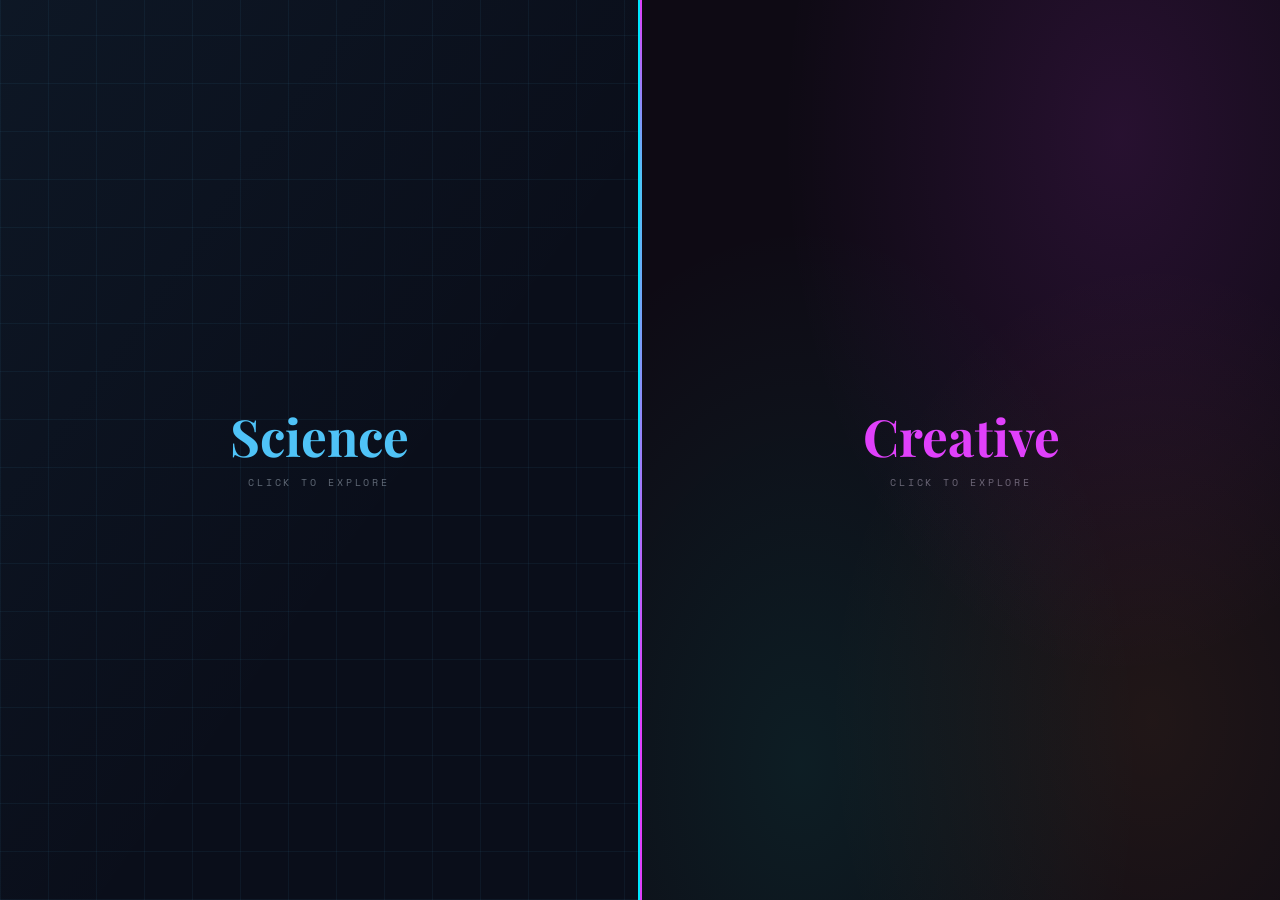
==== index.html @ 24649cb9 "Renamed brandon_imstepf.html to index.html so github can properly display it." ====
<!DOCTYPE html>
<html lang="en">
<head>
<meta charset="UTF-8">
<meta name="viewport" content="width=device-width, initial-scale=1.0">
<title>Brandon Imstepf</title>
<link rel="preconnect" href="https://fonts.googleapis.com">
<link href="https://fonts.googleapis.com/css2?family=Space+Mono:wght@400;700&family=Playfair+Display:wght@700&family=DM+Sans:wght@300;400;500&display=swap" rel="stylesheet">
<style>
*, *::before, *::after { box-sizing: border-box; margin: 0; padding: 0; }

/* ── WIP ENTRIES ── */
.link-entry.wip .link-item {
  cursor: not-allowed;
  opacity: .5;
  background-image: repeating-linear-gradient(
    45deg,
    rgba(255,255,255,.03) 0px,
    rgba(255,255,255,.03) 6px,
    transparent 6px,
    transparent 12px
  );
}
.link-entry.wip .link-item::before { display: none; }
.wip-badge {
  font-family: 'Space Mono', monospace; font-size: .55rem;
  letter-spacing: .2em; padding: .2rem .5rem;
  border: 1px solid rgba(255,255,255,.2); border-radius: 3px;
  color: rgba(255,255,255,.35);
}

:root {
  --sci-bg: #0a0e1a;
  --sci-accent: #4fc3f7;
  --sci-highlight: #00e5ff;
  --sci-grid: rgba(79,195,247,0.06);
  --sci-text: #e0f0ff;
  --cre-bg: #0e0a14;
  --cre-magenta: #e040fb;
  --cre-amber: #ffab40;
  --cre-cyan: #00e5c8;
  --cre-text: #f0e6ff;
  --ease: 0.72s cubic-bezier(0.77,0,0.175,1);
}

html, body { height: 100%; overflow: hidden; font-family: 'DM Sans', sans-serif; }
.stage { display: flex; width: 100vw; height: 100vh; position: relative; }

/* ── PANELS ── */
.panel {
  position: relative; height: 100%; overflow: hidden;
  cursor: pointer; flex: 1;
  transition: flex var(--ease);
}
.panel.expanded  { flex: 3; cursor: default; }
.panel.collapsed { flex: 0.18; }
.panel.collapsed:hover { flex: 0.22; }

.panel--sci { background: var(--sci-bg); border-right: 2px solid var(--sci-highlight); }
.panel--sci::before {
  content: ''; position: absolute; inset: 0; pointer-events: none; z-index: 0;
  background:
    linear-gradient(to bottom right, rgba(79,195,247,0.05) 0%, transparent 60%),
    repeating-linear-gradient(0deg, var(--sci-grid) 0, var(--sci-grid) 1px, transparent 1px, transparent 48px),
    repeating-linear-gradient(90deg, var(--sci-grid) 0, var(--sci-grid) 1px, transparent 1px, transparent 48px);
}
.panel--cre { background: var(--cre-bg); border-left: 2px solid var(--cre-magenta); }
.panel--cre::before {
  content: ''; position: absolute; inset: 0; pointer-events: none; z-index: 0;
  background:
    radial-gradient(ellipse at 75% 15%, rgba(224,64,251,0.12) 0%, transparent 50%),
    radial-gradient(ellipse at 25% 85%, rgba(0,229,200,0.09) 0%, transparent 50%),
    radial-gradient(ellipse at 80% 80%, rgba(255,171,64,0.08) 0%, transparent 45%);
}

/* ── HERO ── */
.panel__hero {
  position: absolute; inset: 0; z-index: 1;
  display: flex; flex-direction: column; align-items: center; justify-content: center; gap: .8rem;
  pointer-events: none; transition: opacity .35s;
}
.stage.fresh .panel__hero { opacity: 1; }
.panel.expanded .panel__hero, .panel.collapsed .panel__hero { opacity: 0; }
.hero-title { font-family: 'Playfair Display', serif; font-size: clamp(2rem,4vw,4.5rem); font-weight: 700; line-height: 1; }
.panel--sci .hero-title { color: var(--sci-accent); }
.panel--cre .hero-title { color: var(--cre-magenta); }
.hero-hint { font-family: 'Space Mono', monospace; font-size: .6rem; letter-spacing: .3em; text-transform: uppercase; opacity: .4; }
.panel--sci .hero-hint { color: var(--sci-text); }
.panel--cre .hero-hint { color: var(--cre-text); }

/* ── COLLAPSED TAB ── */
.panel__tab {
  position: absolute; inset: 0; z-index: 1;
  display: flex; flex-direction: column; align-items: center; justify-content: center; gap: 1.2rem;
  pointer-events: none; transition: opacity .3s; opacity: 0;
}
.panel.collapsed .panel__tab { opacity: 1; }
.tab-line { width: 1px; height: 60px; }
.panel--sci .tab-line { background: linear-gradient(to bottom, transparent, var(--sci-accent)); }
.panel--cre .tab-line { background: linear-gradient(to bottom, transparent, var(--cre-magenta)); }
.tab-label { writing-mode: vertical-rl; font-family: 'Space Mono', monospace; font-size: .7rem; letter-spacing: .35em; text-transform: uppercase; }
.panel--sci .tab-label { color: var(--sci-accent); }
.panel--cre .tab-label { color: var(--cre-magenta); transform: rotate(180deg); }

/* ── PANEL CONTENT ── */
.panel__content {
  position: absolute; inset: 0; z-index: 2;
  display: flex; flex-direction: column;
  padding: 2.5rem 3.5rem; overflow-y: auto;
  opacity: 0; transform: translateY(20px); pointer-events: none;
  transition: opacity .4s .3s, transform .4s .3s;
  justify-content: flex-start;
  padding-top: 3rem;
}
.panel.expanded .panel__content { opacity: 1; transform: translateY(0); pointer-events: all; }
.panel--sci .panel__content { color: var(--sci-text); }
.panel--cre .panel__content { color: var(--cre-text); }
.panel__content::-webkit-scrollbar { width: 4px; }
.panel--sci .panel__content::-webkit-scrollbar-thumb { background: rgba(79,195,247,.3); border-radius: 2px; }
.panel--cre .panel__content::-webkit-scrollbar-thumb { background: rgba(224,64,251,.3); border-radius: 2px; }

/* header area */
.content__header { margin-bottom: 2rem; }
.content__eyebrow { font-family: 'Space Mono', monospace; font-size: .65rem; letter-spacing: .4em; text-transform: uppercase; margin-bottom: .5rem; }
.panel--sci .content__eyebrow { color: var(--sci-accent); }
.panel--cre .content__eyebrow { color: var(--cre-cyan); }
.content__name { font-family: 'Playfair Display', serif; font-size: clamp(1.8rem,2.8vw,3rem); font-weight: 700; line-height: 1.05; margin-bottom: .3rem; }
.panel--sci .content__name { color: #fff; }
.panel--cre .content__name { color: #fff8f0; }
.content__sub { font-size: .85rem; opacity: .5; font-family: 'Space Mono', monospace; letter-spacing: .05em; }

/* ── LINK LIST ── */
.links { display: flex; flex-direction: column; gap: 0; }

.link-entry { display: flex; flex-direction: column; border-radius: 6px; overflow: hidden; margin-bottom: .5rem; }

.link-item {
  display: flex; align-items: center; gap: 1rem;
  text-decoration: none; padding: .85rem 1.2rem; border-radius: 6px;
  position: relative; overflow: hidden;
  transition: background .2s, transform .15s, border-radius .2s;
  cursor: pointer; user-select: none;
}
.link-entry.open .link-item { border-radius: 6px 6px 0 0; }
.link-item::before {
  content: ''; position: absolute; left: 0; top: 0; bottom: 0; width: 3px;
  transform: scaleY(0); transition: transform .2s; border-radius: 0 2px 2px 0;
}
.link-item:hover::before, .link-entry.open .link-item::before { transform: scaleY(1); }

.panel--sci .link-item { background: rgba(79,195,247,.05); }
.panel--sci .link-item:hover, .panel--sci .link-entry.open .link-item { background: rgba(79,195,247,.10); }
.panel--sci .link-item::before { background: var(--sci-accent); }
.panel--sci .link-icon { background: rgba(79,195,247,.12); }

.panel--cre .link-item { background: rgba(224,64,251,.05); }
.panel--cre .link-item:hover, .panel--cre .link-entry.open .link-item { background: rgba(224,64,251,.09); }
.panel--cre .link-entry:nth-child(1) .link-item::before { background: var(--cre-magenta); }
.panel--cre .link-entry:nth-child(2) .link-item::before { background: var(--cre-amber); }
.panel--cre .link-entry:nth-child(3) .link-item::before { background: var(--cre-cyan); }
.panel--cre .link-entry:nth-child(4) .link-item::before { background: var(--cre-magenta); }
.panel--cre .link-entry:nth-child(1) .link-icon { background: rgba(224,64,251,.15); }
.panel--cre .link-entry:nth-child(2) .link-icon { background: rgba(255,171,64,.15); }
.panel--cre .link-entry:nth-child(3) .link-icon { background: rgba(0,229,200,.15); }
.panel--cre .link-entry:nth-child(4) .link-icon { background: rgba(224,64,251,.15); }

.link-icon { width: 36px; height: 36px; border-radius: 50%; flex-shrink: 0; display: flex; align-items: center; justify-content: center; font-size: 1rem; }
.link-text { flex: 1; }
.link-text strong { display: block; font-size: .92rem; font-weight: 500; }
.link-text span { font-size: .72rem; opacity: .45; font-family: 'Space Mono', monospace; }
.link-chevron { font-size: .7rem; opacity: .35; transition: transform .3s, opacity .2s; line-height: 1; }
.link-item:hover .link-chevron { opacity: .7; }
.link-entry.open .link-chevron { transform: rotate(180deg); opacity: .9; }

/* ── DROPDOWN PANEL ── */
.link-dropdown {
  max-height: 0;
  overflow: hidden;
  transition: max-height .45s cubic-bezier(0.4,0,0.2,1);
}
.link-entry.open .link-dropdown { max-height: 600px; }

.dropdown-inner {
  padding: 1.2rem 1.4rem 1.4rem;
  border-radius: 0 0 6px 6px;
}
.panel--sci .dropdown-inner { background: rgba(79,195,247,.04); border-top: 1px solid rgba(79,195,247,.1); }
.panel--cre .dropdown-inner { background: rgba(255,255,255,.03); border-top: 1px solid rgba(255,255,255,.06); }

/* ── DROPDOWN: ARTWORK SLIDESHOW ── */
.slideshow-wrap { display: flex; gap: .75rem; margin-bottom: 1rem; }
.slide-box {
  flex: 1; aspect-ratio: 4/3; border-radius: 6px; overflow: hidden;
  position: relative; background: rgba(0,0,0,.5);
  border: 1px solid rgba(255,255,255,.08);
}
.slide-box img {
  position: absolute; inset: 0; width: 100%; height: 100%; object-fit: contain;
  opacity: 0; transition: opacity 1s ease-in-out;
}
.slide-box img.active { opacity: 1; }
.slide-placeholder {
  position: absolute; inset: 0; display: flex; flex-direction: column;
  align-items: center; justify-content: center; gap: .4rem;
  font-family: 'Space Mono', monospace; font-size: .55rem;
  letter-spacing: .15em; text-transform: uppercase;
  color: rgba(255,255,255,.2);
}
.slide-placeholder-icon { font-size: 1.6rem; opacity: .3; }

/* ── DROPDOWN: 3D ANIMATIONS VIDEO SLIDESHOW ── */
.video-wrap {
  position: relative; width: 100%; aspect-ratio: 16/9;
  border-radius: 6px; overflow: hidden;
  background: #000; margin-bottom: 1rem;
  border: 1px solid rgba(255,255,255,.08);
}
.vid-slide {
  position: absolute; inset: 0; width: 100%; height: 100%;
  object-fit: contain; opacity: 0;
  transition: opacity .8s ease-in-out;
}
.vid-slide.active { opacity: .85; }
.video-placeholder {
  position: absolute; inset: 0; display: flex; flex-direction: column;
  align-items: center; justify-content: center; gap: .6rem;
  font-family: 'Space Mono', monospace; font-size: .6rem;
  letter-spacing: .15em; text-transform: uppercase; color: rgba(255,255,255,.25);
}
.video-placeholder-icon { font-size: 2.2rem; opacity: .3; }
.video-overlay {
  position: absolute; inset: 0; display: flex; flex-direction: column;
  align-items: flex-start; justify-content: flex-end;
  padding: 1rem 1.2rem;
  background: linear-gradient(to top, rgba(0,0,0,.7) 0%, transparent 60%);
}
.video-title { font-family: 'Playfair Display', serif; font-size: 1rem; color: #fff; opacity: .9; }
.video-sub { font-family: 'Space Mono', monospace; font-size: .55rem; letter-spacing: .15em; text-transform: uppercase; color: rgba(255,255,255,.45); margin-top: .2rem; }

/* ── DROPDOWN: GAME PROJECTS ── */
.game-grid { display: grid; grid-template-columns: 1fr 1fr; gap: .6rem; margin-bottom: 1rem; }
.game-card {
  border-radius: 6px; overflow: hidden; text-decoration: none;
  background: rgba(255,255,255,.04); border: 1px solid rgba(255,255,255,.07);
  transition: border-color .2s, background .2s;
  display: flex; flex-direction: column;
}
.game-card:hover { background: rgba(255,255,255,.07); border-color: rgba(255,255,255,.15); }
.game-thumb {
  width: 100%; aspect-ratio: 16/9; background: rgba(255,255,255,.05);
  display: flex; align-items: center; justify-content: center;
  font-size: 1.5rem; opacity: .4; border-bottom: 1px solid rgba(255,255,255,.06);
}
.game-info { padding: .5rem .7rem; }
.game-title { font-size: .8rem; font-weight: 500; color: rgba(255,255,255,.85); margin-bottom: .15rem; }
.game-desc { font-size: .65rem; opacity: .4; font-family: 'Space Mono', monospace; line-height: 1.4; }

/* ── DROPDOWN: VOICE ACTING ── */
.audio-list { display: flex; flex-direction: column; gap: .6rem; margin-bottom: 1rem; }
.audio-item {
  background: rgba(255,255,255,.04); border: 1px solid rgba(255,255,255,.07);
  border-radius: 6px; padding: .7rem 1rem;
}
.audio-label { font-size: .75rem; font-weight: 500; color: rgba(255,255,255,.8); margin-bottom: .4rem; }
.audio-role { font-family: 'Space Mono', monospace; font-size: .6rem; opacity: .4; margin-bottom: .5rem; }
audio { width: 100%; height: 28px; }
audio::-webkit-media-controls-panel { background: rgba(255,255,255,.06); }

/* ── DROPDOWN FOOTER LINK ── */
.dropdown-link {
  display: inline-flex; align-items: center; gap: .4rem;
  font-family: 'Space Mono', monospace; font-size: .65rem; letter-spacing: .1em;
  text-decoration: none; opacity: .6; transition: opacity .2s;
  padding: .3rem 0;
}
.dropdown-link:hover { opacity: 1; }
.panel--sci .dropdown-link { color: var(--sci-accent); }
.panel--cre .link-entry:nth-child(1) .dropdown-link { color: var(--cre-magenta); }
.panel--cre .link-entry:nth-child(2) .dropdown-link { color: var(--cre-amber); }
.panel--cre .link-entry:nth-child(3) .dropdown-link { color: var(--cre-cyan); }
.panel--cre .link-entry:nth-child(4) .dropdown-link { color: var(--cre-magenta); }

/* ── CONTACT ── */
.content__contact { margin-top: 1.5rem; padding-top: 1.2rem; border-top: 1px solid rgba(255,255,255,.07); }
.contact-label { font-family: 'Space Mono', monospace; font-size: .6rem; letter-spacing: .35em; text-transform: uppercase; opacity: .4; margin-bottom: .4rem; }
.contact-email { font-size: .82rem; opacity: .7; font-family: 'Space Mono', monospace; }
.panel--sci .contact-email { color: var(--sci-accent); }
.panel--cre .contact-email { color: var(--cre-amber); }

/* ── DIVIDER ── */
.divider {
  position: fixed; top: 0; bottom: 0; left: 50%; width: 2px; z-index: 50; pointer-events: none;
  background: linear-gradient(to bottom, transparent 0%, var(--sci-accent) 20%, var(--cre-magenta) 80%, transparent 100%);
  transition: opacity .3s;
}
.divider.hidden { opacity: 0; }

/* ── BACK BUTTON ── */
.back-btn {
  display: inline-flex; align-items: center; gap: .4rem;
  font-family: 'Space Mono', monospace; font-size: .62rem; letter-spacing: .2em; text-transform: uppercase;
  background: none; border: 1px solid rgba(255,255,255,.12); color: rgba(255,255,255,.4);
  padding: .4rem .8rem; border-radius: 3px; cursor: pointer;
  transition: all .2s; margin-bottom: 1.5rem; align-self: flex-start;
}
.back-btn:hover { color: #fff; border-color: rgba(255,255,255,.4); }
</style>
</head>
<body>
<div class="stage fresh" id="stage">

  <!-- ══ SCIENCE PANEL ══ -->
  <div class="panel panel--sci" id="panelSci">
    <div class="panel__hero">
      <div class="hero-title">Science</div>
      <div class="hero-hint">click to explore</div>
    </div>
    <div class="panel__tab">
      <div class="tab-line"></div>
      <div class="tab-label">Science</div>
    </div>
    <div class="panel__content" id="contentSci">
      <button class="back-btn" id="backSci">&#8592; back</button>
      <div class="content__header">
        <div class="content__eyebrow">Research &amp; Technology</div>
        <div class="content__name">Brandon<br>Imstepf</div>
        <div class="content__sub">// science_side.exe</div>
      </div>

      <div class="links">

        <!-- GitHub — direct link, no dropdown -->
        <div class="link-entry" id="sci-github">
          <a href="https://github.com/brandon-imstepf" target="_blank" class="link-item" style="text-decoration:none;">
            <div class="link-icon">&#8997;</div>
            <div class="link-text"><strong>GitHub</strong><span>github.com/brandon-imstepf</span></div>
            <span class="link-chevron">&#8599;</span>
          </a>
        </div>

        <!-- Faculty Webpage — direct link -->
        <div class="link-entry" id="sci-faculty">
          <a href="https://appliedmath.ucmerced.edu/content/brandon-imstepf" target="_blank" class="link-item" style="text-decoration:none;">
            <div class="link-icon">&#127891;</div>
            <div class="link-text"><strong>Faculty Webpage</strong><span>University of California, Merced &amp; research</span></div>
            <span class="link-chevron">&#8599;</span>
          </a>
        </div>

        <!-- Resume — dropdown with preview + download -->
        <div class="link-entry" id="sci-resume">
          <div class="link-item">
            <div class="link-icon">&#128196;</div>
            <div class="link-text"><strong>R&eacute;sum&eacute;</strong><span>CV &amp; credentials</span></div>
            <span class="link-chevron">&#8964;</span>
          </div>
          <div class="link-dropdown">
            <div class="dropdown-inner">
              <iframe src="BI_CV_2026.pdf" style="width:100%; height:400px; border-radius:6px; border:1px solid rgba(255,255,255,.08); margin-bottom:1rem; display:block;" title="Résumé"></iframe>
              <a href="BI_CV_2026.pdf" download class="dropdown-link">&#8595;&nbsp; Download PDF</a>
            </div>
          </div>
        </div>

        <!-- LinkedIn — direct link -->
        <div class="link-entry" id="sci-linkedin">
          <a href="https://www.linkedin.com/in/brandon-imstepf/" target="_blank" class="link-item" style="text-decoration:none;">
            <div class="link-icon">&#128279;</div>
            <div class="link-text"><strong>LinkedIn</strong><span>linkedin.com/in/brandon-imstepf/</span></div>
            <span class="link-chevron">&#8599;</span>
          </a>
        </div>

      </div>

      <div class="content__contact">
        <div class="contact-label">Research Contact</div>
        <div class="contact-email">bimstepf@ucmerced.edu</div>
      </div>
    </div>
  </div>

  <div class="divider" id="divider"></div>

  <!-- ══ CREATIVE PANEL ══ -->
  <div class="panel panel--cre" id="panelCre">
    <div class="panel__hero">
      <div class="hero-title">Creative</div>
      <div class="hero-hint">click to explore</div>
    </div>
    <div class="panel__tab">
      <div class="tab-line"></div>
      <div class="tab-label">Creative</div>
    </div>
    <div class="panel__content" id="contentCre">
      <button class="back-btn" id="backCre">&#8592; back</button>
      <div class="content__header">
        <div class="content__eyebrow">Art &amp; Expression</div>
        <div class="content__name">Brandon<br>Imstepf</div>
        <div class="content__sub">// creative_side.exe</div>
      </div>

      <div class="links">

        <!-- Art & 3D Stills — slideshow dropdown -->
        <div class="link-entry" id="cre-artwork">
          <div class="link-item">
            <div class="link-icon">&#127912;</div>
            <div class="link-text"><strong>Art &amp; 3D Stills</strong><span>Illustrations, visual art &amp; 3D renders</span></div>
            <span class="link-chevron">&#8964;</span>
          </div>
          <div class="link-dropdown">
            <div class="dropdown-inner">
              <div class="slideshow-wrap">
                <!-- Slot A -->
                <div class="slide-box" data-slot="A">
                  <!-- Replace src below with your image URLs -->
                  <div class="slide-placeholder">
                    <div class="slide-placeholder-icon">&#127912;</div>
                    <div>Artwork A</div>
                  </div>
                  <img src="Art/dude.png" class="active">
                  <img src="Art/mage.png">
                  <img src="Art/deermouseote.png">
                </div>
                <!-- Slot B -->
                <div class="slide-box" data-slot="B">
                  <div class="slide-placeholder">
                    <div class="slide-placeholder-icon">&#127912;</div>
                    <div>Artwork B</div>
                  </div>
                    <img src="Art/ice_env_v1.png" class="active">
                    <img src="Art/asteroid_2.png" class="active">

                </div>

              </div>
              <a href="#" target="_blank" class="dropdown-link">&#8594;&nbsp; View full portfolio</a>
            </div>
          </div>
        </div>

        <!-- 3D Animations — video slideshow dropdown -->
        <div class="link-entry" id="cre-3d">
          <div class="link-item">
            <div class="link-icon">&#127910;</div>
            <div class="link-text"><strong>3D Animations</strong><span>Environmental animations &amp; motion</span></div>
            <span class="link-chevron">&#8964;</span>
          </div>
          <div class="link-dropdown">
            <div class="dropdown-inner">
              <div class="video-wrap" id="videoSlideshow">
                <!--
                  ADD YOUR MP4 PATHS BELOW.
                  Copy the pattern for as many videos as you have.
                  The first one will show first; the rest cycle in automatically every 5 seconds.
                -->
                <video class="vid-slide active" muted playsinline src="3D/TGDNE_PS1-Dung_Volcano.mp4"></video>
                <video class="vid-slide" muted playsinline src="3D/mountains.mp4"></video>
                <video class="vid-slide" muted playsinline src="3D/caustics_practice.mp4"></video>

                <div class="video-placeholder" id="videoPlaceholder">
                  <div class="video-placeholder-icon">&#127910;</div>
                  <div>Add .mp4 paths to activate</div>
                </div>
                <div class="video-overlay">
                  <div class="video-title" id="videoSlideshowTitle">Environmental Animations</div>
                  <div class="video-sub">3D renders &amp; motion</div>
                </div>
              </div>
              <a href="#" target="_blank" class="dropdown-link">&#8594;&nbsp; View full reel</a>
            </div>
          </div>
        </div>

        <!-- Game Projects — WIP -->
        <div class="link-entry wip">
          <div class="link-item">
            <div class="link-icon">&#127918;</div>
            <div class="link-text"><strong>Game Projects</strong><span>Work in progress</span></div>
            <span class="wip-badge">WIP</span>
          </div>
        </div>

        
        <!-- Game Projects — grid dropdown -->
        <!--
        <div class="link-entry" id="cre-games">
          <div class="link-item">
            <div class="link-icon">&#127918;</div>
            <div class="link-text"><strong>Game Projects</strong><span>Interactive experiences &amp; dev</span></div>
            <span class="link-chevron">&#8964;</span>
          </div>
          <div class="link-dropdown">
            <div class="dropdown-inner">
              <div class="game-grid">
                <a href="#" class="game-card" target="_blank">
                  <div class="game-thumb">&#127918;</div>
                  <div class="game-info">
                    <div class="game-title">Project Alpha</div>
                    <div class="game-desc">Add your game description here</div>
                  </div>
                </a>
                <a href="#" class="game-card" target="_blank">
                  <div class="game-thumb">&#127918;</div>
                  <div class="game-info">
                    <div class="game-title">Project Beta</div>
                    <div class="game-desc">Add your game description here</div>
                  </div>
                </a>
                <a href="#" class="game-card" target="_blank">
                  <div class="game-thumb">&#127918;</div>
                  <div class="game-info">
                    <div class="game-title">Project Gamma</div>
                    <div class="game-desc">Add your game description here</div>
                  </div>
                </a>
                <a href="#" class="game-card" target="_blank">
                  <div class="game-thumb">&#127918;</div>
                  <div class="game-info">
                    <div class="game-title">Project Delta</div>
                    <div class="game-desc">Add your game description here</div>
                  </div>
                </a>
              </div>
              <a href="#" target="_blank" class="dropdown-link">&#8594;&nbsp; See all projects</a>
            </div>
          </div>
        </div>
        -->

        <!-- Voice Acting — WIP -->
        <div class="link-entry wip">
          <div class="link-item">
            <div class="link-icon">&#127897;</div>
            <div class="link-text"><strong>Voice Acting</strong><span>Work in progress</span></div>
            <span class="wip-badge">WIP</span>
          </div>
        </div>

        <!-- Voice Acting — audio player dropdown
        <div class="link-entry" id="cre-voice">
          <div class="link-item">
            <div class="link-icon">&#127897;</div>
            <div class="link-text"><strong>Voice Acting</strong><span>Demos &amp; character work</span></div>
            <span class="link-chevron">&#8964;</span>
          </div>
          <div class="link-dropdown">
            <div class="dropdown-inner">
              <div class="audio-list">
                <div class="audio-item">
                  <div class="audio-label">Demo Reel &mdash; General</div>
                  <div class="audio-role">Commercial / Narration</div>
                  <audio controls>
                    <source src="YOUR_DEMO_1.mp3" type="audio/mpeg">
                  </audio>
                </div>
                <div class="audio-item">
                  <div class="audio-label">Demo Reel &mdash; Character</div>
                  <div class="audio-role">Animation / Games</div>
                  <audio controls>
                    <source src="YOUR_DEMO_2.mp3" type="audio/mpeg">
                  </audio>
                </div>
                <div class="audio-item">
                  <div class="audio-label">Demo Reel &mdash; Dramatic</div>
                  <div class="audio-role">Audiobooks / Film</div>
                  <audio controls>
                    <source src="YOUR_DEMO_3.mp3" type="audio/mpeg">
                  </audio>
                </div>
              </div>
              <a href="#" target="_blank" class="dropdown-link">&#8594;&nbsp; Full credits &amp; roles</a>
            </div>
          </div>
        </div>
      -->
      </div><!-- /links -->

      <div class="content__contact">
        <div class="contact-label">Creative Contact</div>
        <div class="contact-email">imstepva@gmail.com</div>
      </div>
    </div>
  </div>

</div><!-- /stage -->

<script>
var stage      = document.getElementById('stage');
var panelSci   = document.getElementById('panelSci');
var panelCre   = document.getElementById('panelCre');
var divider    = document.getElementById('divider');
var contentSci = document.getElementById('contentSci');
var contentCre = document.getElementById('contentCre');
var backSci    = document.getElementById('backSci');
var backCre    = document.getElementById('backCre');
var current    = null;

/* ── Panel expand / collapse ── */
function expand(side) {
  stage.classList.remove('fresh');
  if (current === side) return;
  current = side;
  divider.classList.add('hidden');
  if (side === 'sci') {
    panelSci.classList.add('expanded');   panelSci.classList.remove('collapsed');
    panelCre.classList.add('collapsed');  panelCre.classList.remove('expanded');
  } else {
    panelCre.classList.add('expanded');   panelCre.classList.remove('collapsed');
    panelSci.classList.add('collapsed');  panelSci.classList.remove('expanded');
  }
}

function reset() {
  current = null;
  stage.classList.add('fresh');
  divider.classList.remove('hidden');
  panelSci.classList.remove('expanded', 'collapsed');
  panelCre.classList.remove('expanded', 'collapsed');
  closeAllDropdowns();
}

panelSci.addEventListener('click', function() { if (current !== 'sci') expand('sci'); });
panelCre.addEventListener('click', function() { if (current !== 'cre') expand('cre'); });
contentSci.addEventListener('click', function(e) { e.stopPropagation(); });
contentCre.addEventListener('click', function(e) { e.stopPropagation(); });
backSci.addEventListener('click', function(e) { e.stopPropagation(); reset(); });
backCre.addEventListener('click', function(e) { e.stopPropagation(); reset(); });

/* ── Dropdowns ── */
function closeAllDropdowns() {
  var entries = document.querySelectorAll('.link-entry.open');
  for (var i = 0; i < entries.length; i++) {
    entries[i].classList.remove('open');
  }
}

// Wire up every link-item that is a direct child of a link-entry (not an <a> tag)
var allEntries = document.querySelectorAll('.link-entry');
for (var i = 0; i < allEntries.length; i++) {
  (function(entry) {
    var trigger = entry.querySelector('.link-item');
    if (!trigger) return;
    // Skip entries where the trigger itself is an <a> (direct link, no dropdown)
    if (trigger.tagName.toLowerCase() === 'a') return;

    trigger.addEventListener('click', function(e) {
      e.stopPropagation();
      var isOpen = entry.classList.contains('open');
      closeAllDropdowns();
      if (!isOpen) {
        entry.classList.add('open');
      }
    });
  })(allEntries[i]);
}

/* ── Artwork slideshow ── */
function startSlideshow() {
  var boxes = document.querySelectorAll('.slide-box');
  for (var b = 0; b < boxes.length; b++) {
    (function(box) {
      var imgs = box.querySelectorAll('img');
      if (imgs.length < 2) return;
      var idx = 0;
      setInterval(function() {
        imgs[idx].classList.remove('active');
        idx = (idx + 1) % imgs.length;
        imgs[idx].classList.add('active');
      }, 3000);
    })(boxes[b]);
  }
}
startSlideshow();

/* ── 3D Animations video slideshow ── */
(function() {
  var slides = document.querySelectorAll('#videoSlideshow .vid-slide');
  var placeholder = document.getElementById('videoPlaceholder');

  if (slides.length === 0) return;

  // Hide placeholder if we have real videos
  if (placeholder) placeholder.style.display = 'none';

  var vidIdx = 0;

  function playSlide(i) {
    slides[vidIdx].classList.remove('active');
    slides[vidIdx].pause();
    vidIdx = i;
    slides[vidIdx].currentTime = 0;
    slides[vidIdx].play().catch(function(){});
    slides[vidIdx].classList.add('active');
  }

  // Start the first video
  slides[0].play().catch(function(){});

  // Cycle every 5 seconds
  setInterval(function() {
    var next = (vidIdx + 1) % slides.length;
    playSlide(next);
  }, 5000);
})();
</script>
</body>
</html>
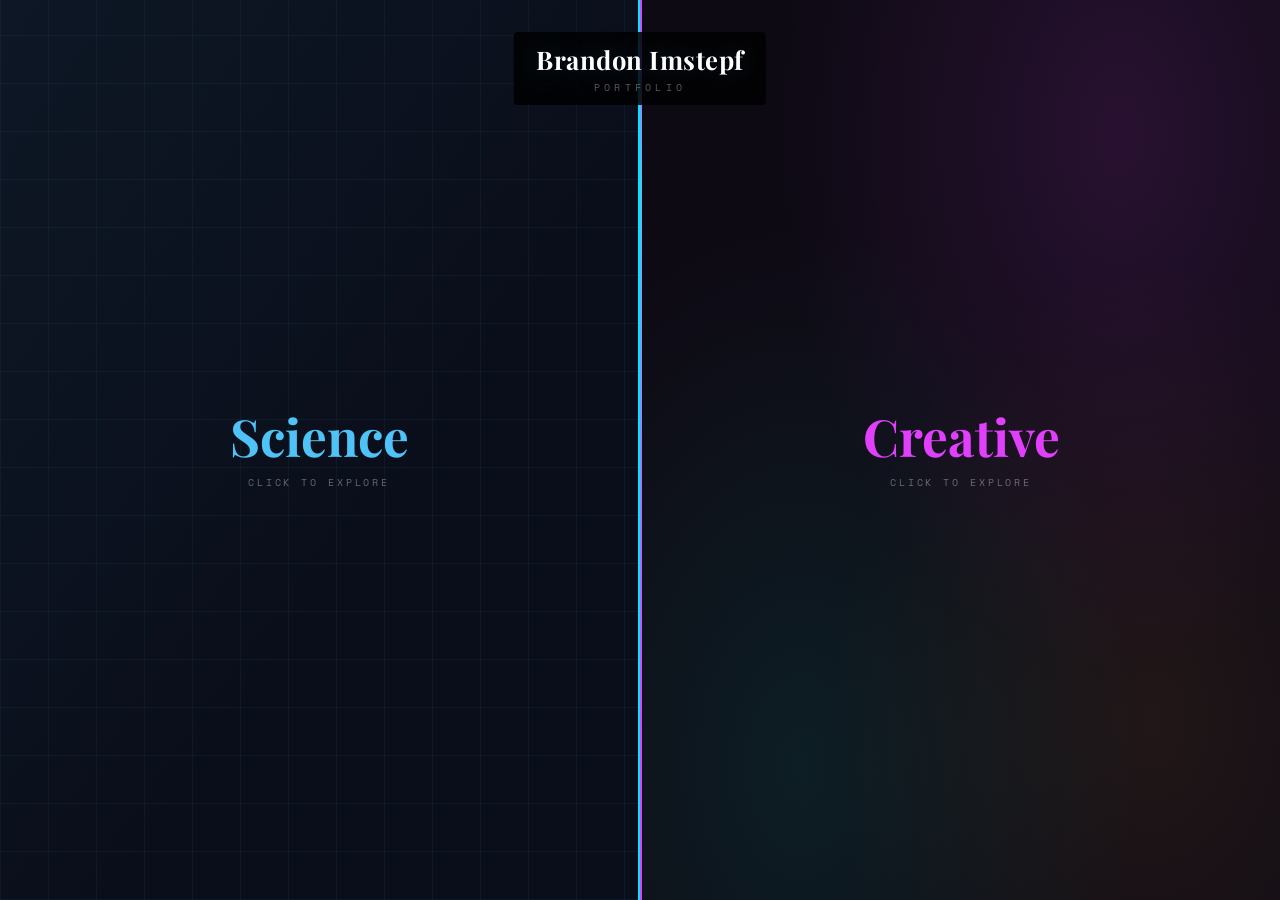
==== commit 22fba919: "Made blue-side text lighter. Added my name on splash." ====
--- a/index.html
+++ b/index.html
@@ -168,6 +168,8 @@
 .link-text { flex: 1; }
 .link-text strong { display: block; font-size: .92rem; font-weight: 500; }
 .link-text span { font-size: .72rem; opacity: .45; font-family: 'Space Mono', monospace; }
+.panel--sci .link-text strong { color: #e8f4ff; }
+.panel--sci .link-text span { color: #b0d4f0; opacity: .7; }
 .link-chevron { font-size: .7rem; opacity: .35; transition: transform .3s, opacity .2s; line-height: 1; }
 .link-item:hover .link-chevron { opacity: .7; }
 .link-entry.open .link-chevron { transform: rotate(180deg); opacity: .9; }
@@ -304,10 +306,36 @@
   transition: all .2s; margin-bottom: 1.5rem; align-self: flex-start;
 }
 .back-btn:hover { color: #fff; border-color: rgba(255,255,255,.4); }
+
+/* ── SPLASH TITLE ── */
+.splash-title {
+  position: fixed; top: 2rem; left: 50%; transform: translateX(-50%);
+  z-index: 100; pointer-events: none;
+  display: flex; flex-direction: column; align-items: center; gap: .25rem;
+  transition: opacity .5s ease;
+  background: rgba(0,0,0,.85); padding: .6rem 1.4rem .7rem; border-radius: 4px;
+}
+.splash-title.hidden { opacity: 0; }
+.splash-name {
+  font-family: 'Playfair Display', serif; font-size: clamp(1.1rem, 2vw, 1.6rem);
+  font-weight: 700; color: #fff; letter-spacing: .02em;
+  text-shadow: 0 0 30px rgba(79,195,247,.3), 0 0 60px rgba(224,64,251,.2);
+}
+.splash-sub {
+  font-family: 'Space Mono', monospace; font-size: .6rem;
+  letter-spacing: .45em; text-transform: uppercase;
+  color: rgba(255,255,255,.35);
+}
 </style>
 </head>
 <body>
 <div class="stage fresh" id="stage">
+
+  <!-- ══ SPLASH TITLE ══ -->
+  <div class="splash-title" id="splashTitle">
+    <span class="splash-name">Brandon Imstepf</span>
+    <span class="splash-sub">Portfolio</span>
+  </div>
 
   <!-- ══ SCIENCE PANEL ══ -->
   <div class="panel panel--sci" id="panelSci">
@@ -595,6 +623,7 @@
 var contentCre = document.getElementById('contentCre');
 var backSci    = document.getElementById('backSci');
 var backCre    = document.getElementById('backCre');
+var splashTitle = document.getElementById('splashTitle');
 var current    = null;
 
 /* ── Panel expand / collapse ── */
@@ -603,6 +632,7 @@
   if (current === side) return;
   current = side;
   divider.classList.add('hidden');
+  splashTitle.classList.add('hidden');
   if (side === 'sci') {
     panelSci.classList.add('expanded');   panelSci.classList.remove('collapsed');
     panelCre.classList.add('collapsed');  panelCre.classList.remove('expanded');
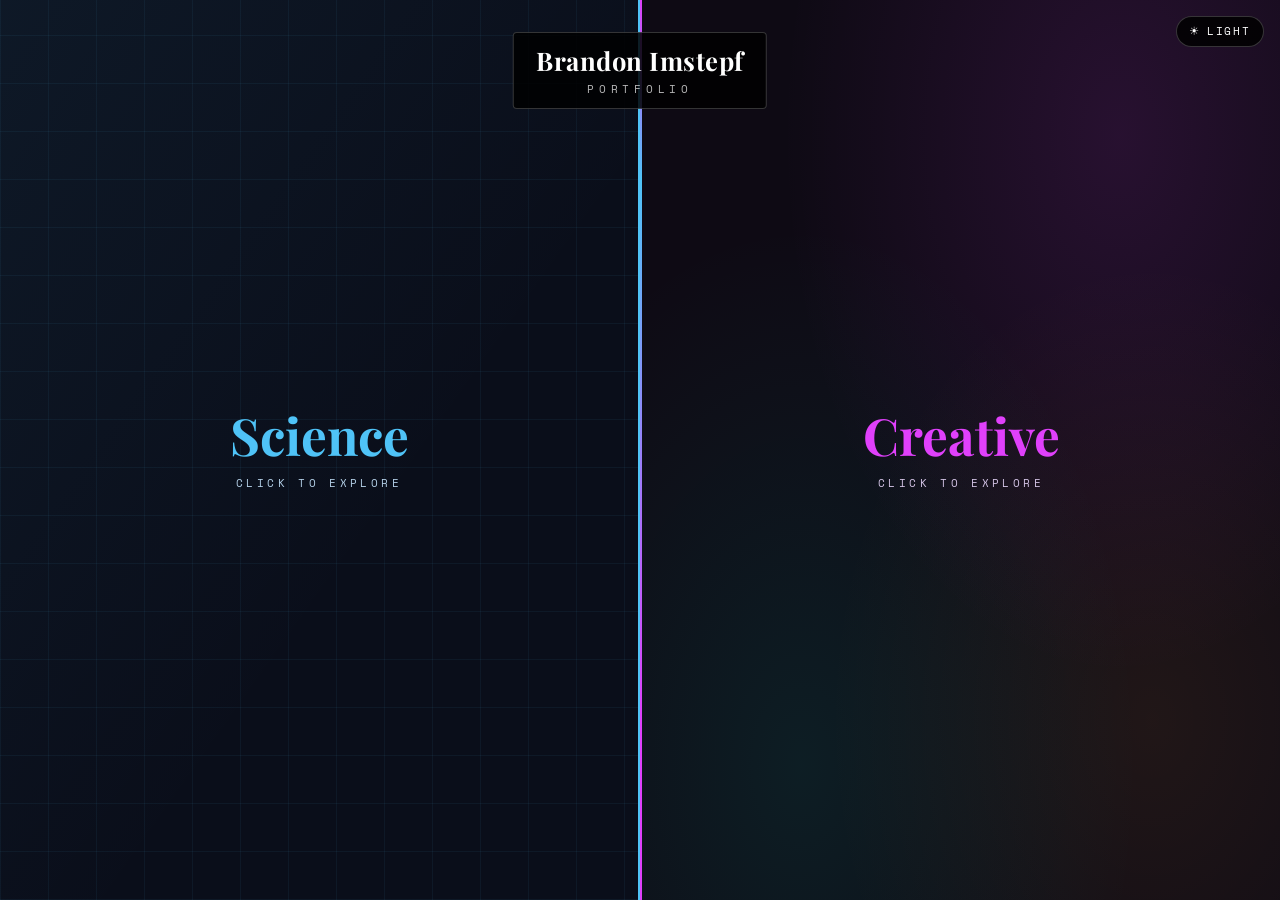
==== commit e2ae6bc4: "Forgot to commit the wowf stuff. Doing that now!" ====
--- a/index.html
+++ b/index.html
@@ -1,5 +1,5 @@
 <!DOCTYPE html>
-<html lang="en">
+<html lang="en" data-theme="dark">
 <head>
 <meta charset="UTF-8">
 <meta name="viewport" content="width=device-width, initial-scale=1.0">
@@ -9,58 +9,97 @@
 <style>
 *, *::before, *::after { box-sizing: border-box; margin: 0; padding: 0; }
 
-/* ── WIP ENTRIES ── */
-.link-entry.wip .link-item {
-  cursor: not-allowed;
-  opacity: .5;
-  background-image: repeating-linear-gradient(
-    45deg,
-    rgba(255,255,255,.03) 0px,
-    rgba(255,255,255,.03) 6px,
-    transparent 6px,
-    transparent 12px
-  );
-}
-.link-entry.wip .link-item::before { display: none; }
-.wip-badge {
-  font-family: 'Space Mono', monospace; font-size: .55rem;
-  letter-spacing: .2em; padding: .2rem .5rem;
-  border: 1px solid rgba(255,255,255,.2); border-radius: 3px;
-  color: rgba(255,255,255,.35);
-}
-
+/* ══════════════════════════════════════════════
+   THEME TOKENS — dark is the default.
+   Every color on the page comes from these.
+   ══════════════════════════════════════════════ */
 :root {
+  /* Science side */
   --sci-bg: #0a0e1a;
   --sci-accent: #4fc3f7;
-  --sci-highlight: #00e5ff;
   --sci-grid: rgba(79,195,247,0.06);
-  --sci-text: #e0f0ff;
+  --sci-fg: #eef7ff;
+  --sci-muted: #b4d0e8;
+  --sci-surface: rgba(79,195,247,.08);
+  --sci-surface-hover: rgba(79,195,247,.15);
+  --sci-border: rgba(79,195,247,.22);
+
+  /* Creative side */
   --cre-bg: #0e0a14;
   --cre-magenta: #e040fb;
   --cre-amber: #ffab40;
   --cre-cyan: #00e5c8;
-  --cre-text: #f0e6ff;
+  --cre-fg: #f8f2ff;
+  --cre-muted: #d4c4e6;
+  --cre-surface: rgba(255,255,255,.05);
+  --cre-surface-hover: rgba(255,255,255,.09);
+  --cre-border: rgba(255,255,255,.14);
+  --cre-glow-a: rgba(224,64,251,0.12);
+  --cre-glow-b: rgba(0,229,200,0.09);
+  --cre-glow-c: rgba(255,171,64,0.08);
+
+  /* Floating chrome (splash title, theme toggle) */
+  --chrome-bg: rgba(0,0,0,.85);
+  --chrome-fg: #ffffff;
+  --chrome-muted: rgba(255,255,255,.72);
+  --chrome-border: rgba(255,255,255,.2);
+
+  /* Behind images & video */
+  --media-bg: #000;
+
   --ease: 0.72s cubic-bezier(0.77,0,0.175,1);
 }
 
+:root[data-theme="light"] {
+  --sci-bg: #f1f6fb;
+  --sci-accent: #0270a8;
+  --sci-grid: rgba(2,112,168,0.07);
+  --sci-fg: #0c1f33;
+  --sci-muted: #3b5671;
+  --sci-surface: rgba(2,112,168,.06);
+  --sci-surface-hover: rgba(2,112,168,.12);
+  --sci-border: rgba(2,112,168,.22);
+
+  --cre-bg: #fbf6fd;
+  --cre-magenta: #a3109f;
+  --cre-amber: #a35100;
+  --cre-cyan: #00756a;
+  --cre-fg: #22102c;
+  --cre-muted: #574264;
+  --cre-surface: rgba(34,16,44,.04);
+  --cre-surface-hover: rgba(34,16,44,.08);
+  --cre-border: rgba(34,16,44,.15);
+  --cre-glow-a: rgba(163,16,159,0.07);
+  --cre-glow-b: rgba(0,117,106,0.06);
+  --cre-glow-c: rgba(163,81,0,0.05);
+
+  --chrome-bg: rgba(255,255,255,.92);
+  --chrome-fg: #111111;
+  --chrome-muted: rgba(0,0,0,.62);
+  --chrome-border: rgba(0,0,0,.16);
+
+  --media-bg: #14111a;
+}
+
 html, body { height: 100%; overflow: hidden; font-family: 'DM Sans', sans-serif; }
+body { background: var(--sci-bg); }
 .stage { display: flex; width: 100vw; height: 100vh; position: relative; }
 
 /* ── PANELS ── */
 .panel {
   position: relative; height: 100%; overflow: hidden;
   cursor: pointer; flex: 1;
-  transition: flex var(--ease);
+  transition: flex var(--ease), background-color .4s;
 }
 .panel.expanded  { flex: 3; cursor: default; }
 .panel.collapsed { flex: 0.18; }
 .panel.collapsed:hover { flex: 0.22; }
 
-.panel--sci { background: var(--sci-bg); border-right: 2px solid var(--sci-highlight); }
+.panel--sci { background: var(--sci-bg); border-right: 2px solid var(--sci-accent); }
 .panel--sci::before {
   content: ''; position: absolute; inset: 0; pointer-events: none; z-index: 0;
   background:
-    linear-gradient(to bottom right, rgba(79,195,247,0.05) 0%, transparent 60%),
+    linear-gradient(to bottom right, var(--sci-grid) 0%, transparent 60%),
     repeating-linear-gradient(0deg, var(--sci-grid) 0, var(--sci-grid) 1px, transparent 1px, transparent 48px),
     repeating-linear-gradient(90deg, var(--sci-grid) 0, var(--sci-grid) 1px, transparent 1px, transparent 48px);
 }
@@ -68,9 +107,9 @@
 .panel--cre::before {
   content: ''; position: absolute; inset: 0; pointer-events: none; z-index: 0;
   background:
-    radial-gradient(ellipse at 75% 15%, rgba(224,64,251,0.12) 0%, transparent 50%),
-    radial-gradient(ellipse at 25% 85%, rgba(0,229,200,0.09) 0%, transparent 50%),
-    radial-gradient(ellipse at 80% 80%, rgba(255,171,64,0.08) 0%, transparent 45%);
+    radial-gradient(ellipse at 75% 15%, var(--cre-glow-a) 0%, transparent 50%),
+    radial-gradient(ellipse at 25% 85%, var(--cre-glow-b) 0%, transparent 50%),
+    radial-gradient(ellipse at 80% 80%, var(--cre-glow-c) 0%, transparent 45%);
 }
 
 /* ── HERO ── */
@@ -84,9 +123,9 @@
 .hero-title { font-family: 'Playfair Display', serif; font-size: clamp(2rem,4vw,4.5rem); font-weight: 700; line-height: 1; }
 .panel--sci .hero-title { color: var(--sci-accent); }
 .panel--cre .hero-title { color: var(--cre-magenta); }
-.hero-hint { font-family: 'Space Mono', monospace; font-size: .6rem; letter-spacing: .3em; text-transform: uppercase; opacity: .4; }
-.panel--sci .hero-hint { color: var(--sci-text); }
-.panel--cre .hero-hint { color: var(--cre-text); }
+.hero-hint { font-family: 'Space Mono', monospace; font-size: .7rem; letter-spacing: .3em; text-transform: uppercase; }
+.panel--sci .hero-hint { color: var(--sci-muted); }
+.panel--cre .hero-hint { color: var(--cre-muted); }
 
 /* ── COLLAPSED TAB ── */
 .panel__tab {
@@ -98,7 +137,7 @@
 .tab-line { width: 1px; height: 60px; }
 .panel--sci .tab-line { background: linear-gradient(to bottom, transparent, var(--sci-accent)); }
 .panel--cre .tab-line { background: linear-gradient(to bottom, transparent, var(--cre-magenta)); }
-.tab-label { writing-mode: vertical-rl; font-family: 'Space Mono', monospace; font-size: .7rem; letter-spacing: .35em; text-transform: uppercase; }
+.tab-label { writing-mode: vertical-rl; font-family: 'Space Mono', monospace; font-size: .75rem; letter-spacing: .35em; text-transform: uppercase; }
 .panel--sci .tab-label { color: var(--sci-accent); }
 .panel--cre .tab-label { color: var(--cre-magenta); transform: rotate(180deg); }
 
@@ -106,186 +145,226 @@
 .panel__content {
   position: absolute; inset: 0; z-index: 2;
   display: flex; flex-direction: column;
-  padding: 2.5rem 3.5rem; overflow-y: auto;
+  padding: 3rem 3.5rem 2.5rem; overflow-y: auto;
   opacity: 0; transform: translateY(20px); pointer-events: none;
   transition: opacity .4s .3s, transform .4s .3s;
-  justify-content: flex-start;
-  padding-top: 3rem;
 }
 .panel.expanded .panel__content { opacity: 1; transform: translateY(0); pointer-events: all; }
-.panel--sci .panel__content { color: var(--sci-text); }
-.panel--cre .panel__content { color: var(--cre-text); }
+.panel--sci .panel__content { color: var(--sci-fg); }
+.panel--cre .panel__content { color: var(--cre-fg); }
 .panel__content::-webkit-scrollbar { width: 4px; }
-.panel--sci .panel__content::-webkit-scrollbar-thumb { background: rgba(79,195,247,.3); border-radius: 2px; }
-.panel--cre .panel__content::-webkit-scrollbar-thumb { background: rgba(224,64,251,.3); border-radius: 2px; }
+.panel--sci .panel__content::-webkit-scrollbar-thumb { background: var(--sci-border); border-radius: 2px; }
+.panel--cre .panel__content::-webkit-scrollbar-thumb { background: var(--cre-border); border-radius: 2px; }
 
 /* header area */
 .content__header { margin-bottom: 2rem; }
-.content__eyebrow { font-family: 'Space Mono', monospace; font-size: .65rem; letter-spacing: .4em; text-transform: uppercase; margin-bottom: .5rem; }
+.content__eyebrow { font-family: 'Space Mono', monospace; font-size: .72rem; letter-spacing: .35em; text-transform: uppercase; margin-bottom: .5rem; font-weight: 700; }
 .panel--sci .content__eyebrow { color: var(--sci-accent); }
 .panel--cre .content__eyebrow { color: var(--cre-cyan); }
-.content__name { font-family: 'Playfair Display', serif; font-size: clamp(1.8rem,2.8vw,3rem); font-weight: 700; line-height: 1.05; margin-bottom: .3rem; }
-.panel--sci .content__name { color: #fff; }
-.panel--cre .content__name { color: #fff8f0; }
-.content__sub { font-size: .85rem; opacity: .5; font-family: 'Space Mono', monospace; letter-spacing: .05em; }
-
-/* ── LINK LIST ── */
-.links { display: flex; flex-direction: column; gap: 0; }
-
+.content__name { font-family: 'Playfair Display', serif; font-size: clamp(1.8rem,2.8vw,3rem); font-weight: 700; line-height: 1.05; margin-bottom: .4rem; }
+.content__sub { font-size: .85rem; font-family: 'Space Mono', monospace; letter-spacing: .05em; }
+.panel--sci .content__sub { color: var(--sci-muted); }
+.panel--cre .content__sub { color: var(--cre-muted); }
+
+/* ── SCIENCE: LINK LIST ── */
+.links { display: flex; flex-direction: column; }
 .link-entry { display: flex; flex-direction: column; border-radius: 6px; overflow: hidden; margin-bottom: .5rem; }
-
 .link-item {
   display: flex; align-items: center; gap: 1rem;
-  text-decoration: none; padding: .85rem 1.2rem; border-radius: 6px;
+  text-decoration: none; padding: .9rem 1.2rem; border-radius: 6px;
   position: relative; overflow: hidden;
-  transition: background .2s, transform .15s, border-radius .2s;
+  background: var(--sci-surface);
+  transition: background .2s, border-radius .2s;
   cursor: pointer; user-select: none;
 }
 .link-entry.open .link-item { border-radius: 6px 6px 0 0; }
 .link-item::before {
   content: ''; position: absolute; left: 0; top: 0; bottom: 0; width: 3px;
+  background: var(--sci-accent);
   transform: scaleY(0); transition: transform .2s; border-radius: 0 2px 2px 0;
 }
 .link-item:hover::before, .link-entry.open .link-item::before { transform: scaleY(1); }
-
-.panel--sci .link-item { background: rgba(79,195,247,.05); }
-.panel--sci .link-item:hover, .panel--sci .link-entry.open .link-item { background: rgba(79,195,247,.10); }
-.panel--sci .link-item::before { background: var(--sci-accent); }
-.panel--sci .link-icon { background: rgba(79,195,247,.12); }
-
-.panel--cre .link-item { background: rgba(224,64,251,.05); }
-.panel--cre .link-item:hover, .panel--cre .link-entry.open .link-item { background: rgba(224,64,251,.09); }
-.panel--cre .link-entry:nth-child(1) .link-item::before { background: var(--cre-magenta); }
-.panel--cre .link-entry:nth-child(2) .link-item::before { background: var(--cre-amber); }
-.panel--cre .link-entry:nth-child(3) .link-item::before { background: var(--cre-cyan); }
-.panel--cre .link-entry:nth-child(4) .link-item::before { background: var(--cre-magenta); }
-.panel--cre .link-entry:nth-child(1) .link-icon { background: rgba(224,64,251,.15); }
-.panel--cre .link-entry:nth-child(2) .link-icon { background: rgba(255,171,64,.15); }
-.panel--cre .link-entry:nth-child(3) .link-icon { background: rgba(0,229,200,.15); }
-.panel--cre .link-entry:nth-child(4) .link-icon { background: rgba(224,64,251,.15); }
-
-.link-icon { width: 36px; height: 36px; border-radius: 50%; flex-shrink: 0; display: flex; align-items: center; justify-content: center; font-size: 1rem; }
+.link-item:hover, .link-entry.open .link-item { background: var(--sci-surface-hover); }
+.link-icon { width: 36px; height: 36px; border-radius: 50%; flex-shrink: 0; display: flex; align-items: center; justify-content: center; font-size: 1rem; background: var(--sci-surface-hover); color: var(--sci-fg); }
 .link-text { flex: 1; }
-.link-text strong { display: block; font-size: .92rem; font-weight: 500; }
-.link-text span { font-size: .72rem; opacity: .45; font-family: 'Space Mono', monospace; }
-.panel--sci .link-text strong { color: #e8f4ff; }
-.panel--sci .link-text span { color: #b0d4f0; opacity: .7; }
-.link-chevron { font-size: .7rem; opacity: .35; transition: transform .3s, opacity .2s; line-height: 1; }
-.link-item:hover .link-chevron { opacity: .7; }
-.link-entry.open .link-chevron { transform: rotate(180deg); opacity: .9; }
-
-/* ── DROPDOWN PANEL ── */
-.link-dropdown {
-  max-height: 0;
-  overflow: hidden;
-  transition: max-height .45s cubic-bezier(0.4,0,0.2,1);
-}
+.link-text strong { display: block; font-size: .98rem; font-weight: 500; color: var(--sci-fg); }
+.link-text span { font-size: .76rem; font-family: 'Space Mono', monospace; color: var(--sci-muted); }
+.link-chevron { font-size: .8rem; color: var(--sci-muted); transition: transform .3s, color .2s; line-height: 1; }
+.link-item:hover .link-chevron { color: var(--sci-accent); }
+.link-entry.open .link-chevron { transform: rotate(180deg); color: var(--sci-accent); }
+
+.link-dropdown { max-height: 0; overflow: hidden; transition: max-height .45s cubic-bezier(0.4,0,0.2,1); }
 .link-entry.open .link-dropdown { max-height: 600px; }
-
-.dropdown-inner {
-  padding: 1.2rem 1.4rem 1.4rem;
-  border-radius: 0 0 6px 6px;
-}
-.panel--sci .dropdown-inner { background: rgba(79,195,247,.04); border-top: 1px solid rgba(79,195,247,.1); }
-.panel--cre .dropdown-inner { background: rgba(255,255,255,.03); border-top: 1px solid rgba(255,255,255,.06); }
-
-/* ── DROPDOWN: ARTWORK SLIDESHOW ── */
-.slideshow-wrap { display: flex; gap: .75rem; margin-bottom: 1rem; }
+.dropdown-inner { padding: 1.2rem 1.4rem 1.4rem; border-radius: 0 0 6px 6px; background: var(--sci-surface); border-top: 1px solid var(--sci-border); }
+
+.dropdown-link {
+  display: inline-flex; align-items: center; gap: .4rem;
+  font-family: 'Space Mono', monospace; font-size: .72rem; letter-spacing: .08em;
+  text-decoration: none; padding: .3rem 0; color: var(--sci-accent);
+}
+.dropdown-link:hover { text-decoration: underline; }
+
+/* ══════════════════════════════════════════════
+   CREATIVE: TILES
+   Normal: equal tiles in a row.
+   One open: it grows, the rest shrink to strips at the edges.
+   ══════════════════════════════════════════════ */
+.tiles {
+  display: flex; gap: .6rem;
+  flex: 1 0 auto; min-height: 400px;
+}
+.tile {
+  --tile-accent: var(--cre-magenta);
+  flex: 1 1 0; min-width: 0;
+  position: relative; overflow: hidden;
+  display: flex; flex-direction: column;
+  border-radius: 8px;
+  background: var(--cre-surface);
+  border: 1px solid var(--cre-border);
+  cursor: pointer;
+  transition: flex var(--ease), background .2s, border-color .2s;
+}
+.tile:hover { background: var(--cre-surface-hover); border-color: var(--tile-accent); }
+.tile::before {          /* accent bar along the top */
+  content: ''; position: absolute; left: 0; right: 0; top: 0; height: 3px;
+  background: var(--tile-accent); z-index: 3;
+}
+.tile--art   { --tile-accent: var(--cre-magenta); }
+.tile--anim  { --tile-accent: var(--cre-amber); }
+.tile--inter { --tile-accent: var(--cre-cyan); }
+.tile--voice { --tile-accent: var(--cre-magenta); }
+
+.tiles.has-open .tile       { flex: 0 0 56px; }
+.tiles.has-open .tile.open  { flex: 1 1 0; cursor: default; border-color: var(--tile-accent); }
+
+/* tile header */
+.tile-head {
+  display: flex; align-items: flex-start; gap: .8rem;
+  padding: 1.1rem 1.1rem .9rem;
+  transition: opacity .25s;
+}
+.tile-icon {
+  width: 38px; height: 38px; border-radius: 50%; flex-shrink: 0;
+  display: flex; align-items: center; justify-content: center; font-size: 1.05rem;
+  background: var(--cre-surface-hover); border: 1px solid var(--tile-accent);
+}
+.tile-text { flex: 1; min-width: 0; }
+.tile-text strong { display: block; font-size: 1rem; font-weight: 500; color: var(--cre-fg); line-height: 1.25; }
+.tile-text span { display: block; font-size: .74rem; font-family: 'Space Mono', monospace; color: var(--cre-muted); margin-top: .2rem; line-height: 1.4; }
+.tile-toggle {
+  font-family: 'Space Mono', monospace; font-size: 1.1rem; line-height: 1;
+  color: var(--tile-accent); flex-shrink: 0; padding-top: .3rem;
+}
+.tile-toggle::after { content: '+'; }
+.tile.open .tile-toggle::after { content: '\2212'; }
+
+/* tile body — a dimmed preview until opened */
+.tile-body {
+  flex: 1; min-height: 0; position: relative;
+  padding: 0 1.1rem 1.1rem;
+  opacity: .35; pointer-events: none;
+  transition: opacity .35s;
+}
+.tile:hover .tile-body { opacity: .5; }
+.tile.open .tile-body { opacity: 1; pointer-events: auto; }
+
+/* edge strip label (shown when another tile is open) */
+.tile-edge {
+  position: absolute; inset: 0;
+  display: flex; flex-direction: column; align-items: center; justify-content: center; gap: .9rem;
+  opacity: 0; pointer-events: none; transition: opacity .3s;
+}
+.tile-edge-line { width: 1px; height: 40px; background: linear-gradient(to bottom, transparent, var(--tile-accent)); }
+.tile-edge-label {
+  writing-mode: vertical-rl; white-space: nowrap;
+  font-family: 'Space Mono', monospace; font-size: .72rem; letter-spacing: .25em; text-transform: uppercase;
+  color: var(--tile-accent); font-weight: 700;
+}
+.tiles.has-open .tile:not(.open) .tile-head,
+.tiles.has-open .tile:not(.open) .tile-body { opacity: 0; pointer-events: none; }
+.tiles.has-open .tile:not(.open) .tile-edge { opacity: 1; transition-delay: .25s; }
+
+/* WIP tile */
+.tile.wip { cursor: not-allowed; }
+.tile.wip:hover { border-color: var(--cre-border); background: var(--cre-surface); }
+.tile.wip .tile-head, .tile.wip .tile-body { opacity: .6; }
+.tile.wip {
+  background-image: repeating-linear-gradient(45deg, var(--cre-surface) 0px, var(--cre-surface) 6px, transparent 6px, transparent 12px);
+}
+.wip-badge {
+  font-family: 'Space Mono', monospace; font-size: .62rem; font-weight: 700;
+  letter-spacing: .2em; padding: .2rem .5rem;
+  border: 1px solid var(--cre-border); border-radius: 3px;
+  color: var(--cre-muted); flex-shrink: 0;
+}
+
+/* ── ART SLIDESHOW ── */
+.slideshow-wrap { display: flex; gap: .6rem; height: 100%; }
 .slide-box {
-  flex: 1; aspect-ratio: 4/3; border-radius: 6px; overflow: hidden;
-  position: relative; background: rgba(0,0,0,.5);
-  border: 1px solid rgba(255,255,255,.08);
+  flex: 1; min-width: 0; border-radius: 6px; overflow: hidden;
+  position: relative; background: var(--media-bg);
 }
 .slide-box img {
   position: absolute; inset: 0; width: 100%; height: 100%; object-fit: contain;
   opacity: 0; transition: opacity 1s ease-in-out;
 }
 .slide-box img.active { opacity: 1; }
-.slide-placeholder {
-  position: absolute; inset: 0; display: flex; flex-direction: column;
-  align-items: center; justify-content: center; gap: .4rem;
-  font-family: 'Space Mono', monospace; font-size: .55rem;
-  letter-spacing: .15em; text-transform: uppercase;
-  color: rgba(255,255,255,.2);
-}
-.slide-placeholder-icon { font-size: 1.6rem; opacity: .3; }
-
-/* ── DROPDOWN: 3D ANIMATIONS VIDEO SLIDESHOW ── */
+
+/* ── 3D ANIMATION VIDEO ── fills the tile, whole frame visible */
 .video-wrap {
-  position: relative; width: 100%; aspect-ratio: 16/9;
-  border-radius: 6px; overflow: hidden;
-  background: #000; margin-bottom: 1rem;
-  border: 1px solid rgba(255,255,255,.08);
+  position: relative; width: 100%; height: 100%;
+  border-radius: 6px; overflow: hidden; background: #000;
 }
 .vid-slide {
   position: absolute; inset: 0; width: 100%; height: 100%;
   object-fit: contain; opacity: 0;
   transition: opacity .8s ease-in-out;
 }
-.vid-slide.active { opacity: .85; }
-.video-placeholder {
-  position: absolute; inset: 0; display: flex; flex-direction: column;
-  align-items: center; justify-content: center; gap: .6rem;
-  font-family: 'Space Mono', monospace; font-size: .6rem;
-  letter-spacing: .15em; text-transform: uppercase; color: rgba(255,255,255,.25);
-}
-.video-placeholder-icon { font-size: 2.2rem; opacity: .3; }
+.vid-slide.active { opacity: 1; }
 .video-overlay {
-  position: absolute; inset: 0; display: flex; flex-direction: column;
-  align-items: flex-start; justify-content: flex-end;
-  padding: 1rem 1.2rem;
-  background: linear-gradient(to top, rgba(0,0,0,.7) 0%, transparent 60%);
-}
-.video-title { font-family: 'Playfair Display', serif; font-size: 1rem; color: #fff; opacity: .9; }
-.video-sub { font-family: 'Space Mono', monospace; font-size: .55rem; letter-spacing: .15em; text-transform: uppercase; color: rgba(255,255,255,.45); margin-top: .2rem; }
-
-/* ── DROPDOWN: GAME PROJECTS ── */
-.game-grid { display: grid; grid-template-columns: 1fr 1fr; gap: .6rem; margin-bottom: 1rem; }
-.game-card {
-  border-radius: 6px; overflow: hidden; text-decoration: none;
-  background: rgba(255,255,255,.04); border: 1px solid rgba(255,255,255,.07);
+  position: absolute; left: 0; right: 0; bottom: 0;
+  padding: 1.6rem 1.2rem .9rem;
+  background: linear-gradient(to top, rgba(0,0,0,.75) 0%, transparent 100%);
+  pointer-events: none;
+}
+.video-title { font-family: 'Playfair Display', serif; font-size: 1.05rem; color: #fff; }
+.video-sub { font-family: 'Space Mono', monospace; font-size: .64rem; letter-spacing: .15em; text-transform: uppercase; color: rgba(255,255,255,.8); margin-top: .2rem; }
+
+/* ── INTERACTIVE PROJECTS ── */
+.project-list { display: flex; flex-direction: column; gap: .6rem; }
+.project-btn {
+  display: flex; align-items: center; gap: .9rem;
+  padding: .9rem 1.1rem; border-radius: 6px; text-decoration: none;
+  background: var(--cre-surface-hover); border: 1px solid var(--cre-border);
+  color: var(--cre-fg); max-width: 520px;
   transition: border-color .2s, background .2s;
-  display: flex; flex-direction: column;
-}
-.game-card:hover { background: rgba(255,255,255,.07); border-color: rgba(255,255,255,.15); }
-.game-thumb {
-  width: 100%; aspect-ratio: 16/9; background: rgba(255,255,255,.05);
-  display: flex; align-items: center; justify-content: center;
-  font-size: 1.5rem; opacity: .4; border-bottom: 1px solid rgba(255,255,255,.06);
-}
-.game-info { padding: .5rem .7rem; }
-.game-title { font-size: .8rem; font-weight: 500; color: rgba(255,255,255,.85); margin-bottom: .15rem; }
-.game-desc { font-size: .65rem; opacity: .4; font-family: 'Space Mono', monospace; line-height: 1.4; }
-
-/* ── DROPDOWN: VOICE ACTING ── */
-.audio-list { display: flex; flex-direction: column; gap: .6rem; margin-bottom: 1rem; }
-.audio-item {
-  background: rgba(255,255,255,.04); border: 1px solid rgba(255,255,255,.07);
-  border-radius: 6px; padding: .7rem 1rem;
-}
-.audio-label { font-size: .75rem; font-weight: 500; color: rgba(255,255,255,.8); margin-bottom: .4rem; }
-.audio-role { font-family: 'Space Mono', monospace; font-size: .6rem; opacity: .4; margin-bottom: .5rem; }
-audio { width: 100%; height: 28px; }
-audio::-webkit-media-controls-panel { background: rgba(255,255,255,.06); }
-
-/* ── DROPDOWN FOOTER LINK ── */
-.dropdown-link {
-  display: inline-flex; align-items: center; gap: .4rem;
-  font-family: 'Space Mono', monospace; font-size: .65rem; letter-spacing: .1em;
-  text-decoration: none; opacity: .6; transition: opacity .2s;
-  padding: .3rem 0;
-}
-.dropdown-link:hover { opacity: 1; }
-.panel--sci .dropdown-link { color: var(--sci-accent); }
-.panel--cre .link-entry:nth-child(1) .dropdown-link { color: var(--cre-magenta); }
-.panel--cre .link-entry:nth-child(2) .dropdown-link { color: var(--cre-amber); }
-.panel--cre .link-entry:nth-child(3) .dropdown-link { color: var(--cre-cyan); }
-.panel--cre .link-entry:nth-child(4) .dropdown-link { color: var(--cre-magenta); }
+}
+.project-btn:hover { border-color: var(--cre-cyan); }
+.project-glyph {
+  width: 40px; height: 40px; border-radius: 6px; flex-shrink: 0;
+  display: flex; align-items: center; justify-content: center; font-size: 1.2rem;
+  border: 1px solid var(--cre-cyan); color: var(--cre-cyan);
+}
+.project-text { flex: 1; min-width: 0; }
+.project-text strong { display: block; font-size: .98rem; font-weight: 500; }
+.project-text span { display: block; font-size: .74rem; font-family: 'Space Mono', monospace; color: var(--cre-muted); margin-top: .15rem; line-height: 1.4; }
+.project-arrow { color: var(--cre-cyan); font-size: .95rem; }
+
+/* ── VOICE ACTING (for when demos are ready) ── */
+.audio-list { display: flex; flex-direction: column; gap: .6rem; }
+.audio-item { background: var(--cre-surface); border: 1px solid var(--cre-border); border-radius: 6px; padding: .7rem 1rem; }
+.audio-label { font-size: .85rem; font-weight: 500; margin-bottom: .2rem; }
+.audio-role { font-family: 'Space Mono', monospace; font-size: .68rem; color: var(--cre-muted); margin-bottom: .5rem; }
+audio { width: 100%; height: 32px; }
 
 /* ── CONTACT ── */
-.content__contact { margin-top: 1.5rem; padding-top: 1.2rem; border-top: 1px solid rgba(255,255,255,.07); }
-.contact-label { font-family: 'Space Mono', monospace; font-size: .6rem; letter-spacing: .35em; text-transform: uppercase; opacity: .4; margin-bottom: .4rem; }
-.contact-email { font-size: .82rem; opacity: .7; font-family: 'Space Mono', monospace; }
+.content__contact { margin-top: 1.5rem; padding-top: 1.2rem; }
+.panel--sci .content__contact { border-top: 1px solid var(--sci-border); }
+.panel--cre .content__contact { border-top: 1px solid var(--cre-border); }
+.contact-label { font-family: 'Space Mono', monospace; font-size: .66rem; letter-spacing: .3em; text-transform: uppercase; margin-bottom: .4rem; }
+.panel--sci .contact-label { color: var(--sci-muted); }
+.panel--cre .contact-label { color: var(--cre-muted); }
+.contact-email { font-size: .88rem; font-family: 'Space Mono', monospace; }
 .panel--sci .contact-email { color: var(--sci-accent); }
 .panel--cre .contact-email { color: var(--cre-amber); }
 
@@ -300,12 +379,14 @@
 /* ── BACK BUTTON ── */
 .back-btn {
   display: inline-flex; align-items: center; gap: .4rem;
-  font-family: 'Space Mono', monospace; font-size: .62rem; letter-spacing: .2em; text-transform: uppercase;
-  background: none; border: 1px solid rgba(255,255,255,.12); color: rgba(255,255,255,.4);
-  padding: .4rem .8rem; border-radius: 3px; cursor: pointer;
-  transition: all .2s; margin-bottom: 1.5rem; align-self: flex-start;
-}
-.back-btn:hover { color: #fff; border-color: rgba(255,255,255,.4); }
+  font-family: 'Space Mono', monospace; font-size: .68rem; letter-spacing: .2em; text-transform: uppercase;
+  background: none; padding: .45rem .85rem; border-radius: 3px; cursor: pointer;
+  transition: border-color .2s, color .2s; margin-bottom: 1.5rem; align-self: flex-start;
+}
+.panel--sci .back-btn { color: var(--sci-muted); border: 1px solid var(--sci-border); }
+.panel--sci .back-btn:hover { color: var(--sci-fg); border-color: var(--sci-accent); }
+.panel--cre .back-btn { color: var(--cre-muted); border: 1px solid var(--cre-border); }
+.panel--cre .back-btn:hover { color: var(--cre-fg); border-color: var(--cre-magenta); }
 
 /* ── SPLASH TITLE ── */
 .splash-title {
@@ -313,22 +394,53 @@
   z-index: 100; pointer-events: none;
   display: flex; flex-direction: column; align-items: center; gap: .25rem;
   transition: opacity .5s ease;
-  background: rgba(0,0,0,.85); padding: .6rem 1.4rem .7rem; border-radius: 4px;
+  background: var(--chrome-bg); padding: .6rem 1.4rem .7rem; border-radius: 4px;
+  border: 1px solid var(--chrome-border);
 }
 .splash-title.hidden { opacity: 0; }
 .splash-name {
   font-family: 'Playfair Display', serif; font-size: clamp(1.1rem, 2vw, 1.6rem);
-  font-weight: 700; color: #fff; letter-spacing: .02em;
-  text-shadow: 0 0 30px rgba(79,195,247,.3), 0 0 60px rgba(224,64,251,.2);
+  font-weight: 700; color: var(--chrome-fg); letter-spacing: .02em;
 }
 .splash-sub {
-  font-family: 'Space Mono', monospace; font-size: .6rem;
-  letter-spacing: .45em; text-transform: uppercase;
-  color: rgba(255,255,255,.35);
+  font-family: 'Space Mono', monospace; font-size: .66rem;
+  letter-spacing: .45em; text-transform: uppercase; color: var(--chrome-muted);
+}
+
+/* ── THEME TOGGLE ── */
+.theme-toggle {
+  position: fixed; top: 1rem; right: 1rem; z-index: 200;
+  display: inline-flex; align-items: center; gap: .45rem;
+  font-family: 'Space Mono', monospace; font-size: .66rem; letter-spacing: .15em; text-transform: uppercase;
+  background: var(--chrome-bg); color: var(--chrome-fg);
+  border: 1px solid var(--chrome-border); border-radius: 999px;
+  padding: .4rem .8rem; cursor: pointer;
+  transition: background .3s, color .3s, border-color .3s;
+}
+.theme-toggle:hover { border-color: var(--chrome-fg); }
+.theme-toggle-icon { font-size: .9rem; line-height: 1; }
+
+:focus-visible { outline: 2px solid var(--cre-amber); outline-offset: 2px; }
+
+/* ── PHONE WIDTH ── */
+@media (max-width: 720px) {
+  .panel__content { padding: 3.5rem 1rem 1.5rem; }
+  .tiles { flex-direction: column; min-height: 640px; }
+  .tiles.has-open .tile { flex: 0 0 48px; }
+  .tile-edge { flex-direction: row; }
+  .tile-edge-line { width: 30px; height: 1px; background: linear-gradient(to right, transparent, var(--tile-accent)); }
+  .tile-edge-label { writing-mode: horizontal-tb; }
+  .slideshow-wrap { flex-direction: column; }
 }
 </style>
 </head>
 <body>
+
+<button class="theme-toggle" id="themeToggle" type="button" aria-label="Switch to light mode">
+  <span class="theme-toggle-icon" id="themeIcon">&#9728;</span>
+  <span id="themeLabel">Light</span>
+</button>
+
 <div class="stage fresh" id="stage">
 
   <!-- ══ SPLASH TITLE ══ -->
@@ -359,7 +471,7 @@
 
         <!-- GitHub — direct link, no dropdown -->
         <div class="link-entry" id="sci-github">
-          <a href="https://github.com/brandon-imstepf" target="_blank" class="link-item" style="text-decoration:none;">
+          <a href="https://github.com/brandon-imstepf" target="_blank" class="link-item">
             <div class="link-icon">&#8997;</div>
             <div class="link-text"><strong>GitHub</strong><span>github.com/brandon-imstepf</span></div>
             <span class="link-chevron">&#8599;</span>
@@ -368,7 +480,7 @@
 
         <!-- Faculty Webpage — direct link -->
         <div class="link-entry" id="sci-faculty">
-          <a href="https://appliedmath.ucmerced.edu/content/brandon-imstepf" target="_blank" class="link-item" style="text-decoration:none;">
+          <a href="https://appliedmath.ucmerced.edu/content/brandon-imstepf" target="_blank" class="link-item">
             <div class="link-icon">&#127891;</div>
             <div class="link-text"><strong>Faculty Webpage</strong><span>University of California, Merced &amp; research</span></div>
             <span class="link-chevron">&#8599;</span>
@@ -384,7 +496,7 @@
           </div>
           <div class="link-dropdown">
             <div class="dropdown-inner">
-              <iframe src="BI_CV_2026.pdf" style="width:100%; height:400px; border-radius:6px; border:1px solid rgba(255,255,255,.08); margin-bottom:1rem; display:block;" title="Résumé"></iframe>
+              <iframe src="BI_CV_2026.pdf" style="width:100%; height:400px; border-radius:6px; border:1px solid var(--sci-border); margin-bottom:1rem; display:block;" title="Résumé"></iframe>
               <a href="BI_CV_2026.pdf" download class="dropdown-link">&#8595;&nbsp; Download PDF</a>
             </div>
           </div>
@@ -392,7 +504,7 @@
 
         <!-- LinkedIn — direct link -->
         <div class="link-entry" id="sci-linkedin">
-          <a href="https://www.linkedin.com/in/brandon-imstepf/" target="_blank" class="link-item" style="text-decoration:none;">
+          <a href="https://www.linkedin.com/in/brandon-imstepf/" target="_blank" class="link-item">
             <div class="link-icon">&#128279;</div>
             <div class="link-text"><strong>LinkedIn</strong><span>linkedin.com/in/brandon-imstepf/</span></div>
             <span class="link-chevron">&#8599;</span>
@@ -428,182 +540,108 @@
         <div class="content__sub">// creative_side.exe</div>
       </div>
 
-      <div class="links">
-
-        <!-- Art & 3D Stills — slideshow dropdown -->
-        <div class="link-entry" id="cre-artwork">
-          <div class="link-item">
-            <div class="link-icon">&#127912;</div>
-            <div class="link-text"><strong>Art &amp; 3D Stills</strong><span>Illustrations, visual art &amp; 3D renders</span></div>
-            <span class="link-chevron">&#8964;</span>
-          </div>
-          <div class="link-dropdown">
-            <div class="dropdown-inner">
-              <div class="slideshow-wrap">
-                <!-- Slot A -->
-                <div class="slide-box" data-slot="A">
-                  <!-- Replace src below with your image URLs -->
-                  <div class="slide-placeholder">
-                    <div class="slide-placeholder-icon">&#127912;</div>
-                    <div>Artwork A</div>
-                  </div>
-                  <img src="Art/dude.png" class="active">
-                  <img src="Art/mage.png">
-                  <img src="Art/deermouseote.png">
-                </div>
-                <!-- Slot B -->
-                <div class="slide-box" data-slot="B">
-                  <div class="slide-placeholder">
-                    <div class="slide-placeholder-icon">&#127912;</div>
-                    <div>Artwork B</div>
-                  </div>
-                    <img src="Art/ice_env_v1.png" class="active">
-                    <img src="Art/asteroid_2.png" class="active">
-
-                </div>
-
+      <!--
+        TILES: click a tile to expand it (the others slide to the edges);
+        click it again to shrink it back. Add class "wip" to make a tile unclickable.
+      -->
+      <div class="tiles" id="tiles">
+
+        <!-- Art & 3D Stills -->
+        <div class="tile tile--art" role="button" tabindex="0" aria-expanded="false">
+          <div class="tile-head">
+            <div class="tile-icon">&#127912;</div>
+            <div class="tile-text"><strong>Art &amp; 3D Stills</strong><span>Illustrations, visual art &amp; 3D renders</span></div>
+            <span class="tile-toggle" aria-hidden="true"></span>
+          </div>
+          <div class="tile-body">
+            <div class="slideshow-wrap">
+              <div class="slide-box">
+                <img src="Art/dude.png" class="active" alt="Character illustration">
+                <img src="Art/mage.png" alt="Mage illustration">
+                <img src="Art/deermouseote.png" alt="Deermouseote creature illustration">
               </div>
-              <a href="#" target="_blank" class="dropdown-link">&#8594;&nbsp; View full portfolio</a>
+              <div class="slide-box">
+                <img src="Art/ice_env_v1.png" class="active" alt="Ice environment render">
+                <img src="Art/asteroid_2.png" alt="Asteroid render">
+              </div>
             </div>
           </div>
+          <div class="tile-edge"><div class="tile-edge-line"></div><div class="tile-edge-label">Art</div></div>
         </div>
 
-        <!-- 3D Animations — video slideshow dropdown -->
-        <div class="link-entry" id="cre-3d">
-          <div class="link-item">
-            <div class="link-icon">&#127910;</div>
-            <div class="link-text"><strong>3D Animations</strong><span>Environmental animations &amp; motion</span></div>
-            <span class="link-chevron">&#8964;</span>
-          </div>
-          <div class="link-dropdown">
-            <div class="dropdown-inner">
-              <div class="video-wrap" id="videoSlideshow">
-                <!--
-                  ADD YOUR MP4 PATHS BELOW.
-                  Copy the pattern for as many videos as you have.
-                  The first one will show first; the rest cycle in automatically every 5 seconds.
-                -->
-                <video class="vid-slide active" muted playsinline src="3D/TGDNE_PS1-Dung_Volcano.mp4"></video>
-                <video class="vid-slide" muted playsinline src="3D/mountains.mp4"></video>
-                <video class="vid-slide" muted playsinline src="3D/caustics_practice.mp4"></video>
-
-                <div class="video-placeholder" id="videoPlaceholder">
-                  <div class="video-placeholder-icon">&#127910;</div>
-                  <div>Add .mp4 paths to activate</div>
-                </div>
-                <div class="video-overlay">
-                  <div class="video-title" id="videoSlideshowTitle">Environmental Animations</div>
-                  <div class="video-sub">3D renders &amp; motion</div>
-                </div>
+        <!-- 3D Animations -->
+        <div class="tile tile--anim" role="button" tabindex="0" aria-expanded="false">
+          <div class="tile-head">
+            <div class="tile-icon">&#127910;</div>
+            <div class="tile-text"><strong>3D Animations</strong><span>Environmental animations &amp; motion</span></div>
+            <span class="tile-toggle" aria-hidden="true"></span>
+          </div>
+          <div class="tile-body">
+            <div class="video-wrap" id="videoSlideshow">
+              <!-- Add more videos by copying a line below; they cycle every 5 seconds. -->
+              <video class="vid-slide active" muted playsinline src="3D/TGDNE_PS1-Dung_Volcano.mp4"></video>
+              <video class="vid-slide" muted playsinline src="3D/mountains.mp4"></video>
+              <video class="vid-slide" muted playsinline src="3D/caustics_practice.mp4"></video>
+              <div class="video-overlay">
+                <div class="video-title">Environmental Animations</div>
+                <div class="video-sub">3D renders &amp; motion</div>
               </div>
-              <a href="#" target="_blank" class="dropdown-link">&#8594;&nbsp; View full reel</a>
             </div>
-          </div>
+            <!-- <a href="#" target="_blank" class="dropdown-link">&#8594;&nbsp; View full reel</a> -->
+          </div>
+          <div class="tile-edge"><div class="tile-edge-line"></div><div class="tile-edge-label">3D</div></div>
         </div>
 
-        <!-- Game Projects — WIP -->
-        <div class="link-entry wip">
-          <div class="link-item">
-            <div class="link-icon">&#127918;</div>
-            <div class="link-text"><strong>Game Projects</strong><span>Work in progress</span></div>
+        <!-- Interactive Projects -->
+        <div class="tile tile--inter" role="button" tabindex="0" aria-expanded="false">
+          <div class="tile-head">
+            <div class="tile-icon">&#127918;</div>
+            <div class="tile-text"><strong>Interactive Projects</strong><span>Interactive experiences and games.</span></div>
+            <span class="tile-toggle" aria-hidden="true"></span>
+          </div>
+          <div class="tile-body">
+            <div class="project-list">
+              <a class="project-btn" href="wow-forever/index.html" target="_blank" rel="noopener">
+                <span class="project-glyph">&#9876;</span>
+                <span class="project-text">
+                  <strong>WoW Forever</strong>
+                  <span>Class &amp; profession design compendium with 3D class simulations</span>
+                </span>
+                <span class="project-arrow">&#8599;</span>
+              </a>
+            </div>
+          </div>
+          <div class="tile-edge"><div class="tile-edge-line"></div><div class="tile-edge-label">Interactive</div></div>
+        </div>
+
+        <!-- Voice Acting — WIP. To enable: remove "wip", swap the badge for
+             <span class="tile-toggle" aria-hidden="true"></span>, and uncomment the audio list. -->
+        <div class="tile tile--voice wip" aria-disabled="true">
+          <div class="tile-head">
+            <div class="tile-icon">&#127897;</div>
+            <div class="tile-text"><strong>Voice Acting</strong><span>Work in progress</span></div>
             <span class="wip-badge">WIP</span>
           </div>
+          <div class="tile-body">
+            <!--
+            <div class="audio-list">
+              <div class="audio-item">
+                <div class="audio-label">Demo Reel &mdash; General</div>
+                <div class="audio-role">Commercial / Narration</div>
+                <audio controls><source src="YOUR_DEMO_1.mp3" type="audio/mpeg"></audio>
+              </div>
+              <div class="audio-item">
+                <div class="audio-label">Demo Reel &mdash; Character</div>
+                <div class="audio-role">Animation / Games</div>
+                <audio controls><source src="YOUR_DEMO_2.mp3" type="audio/mpeg"></audio>
+              </div>
+            </div>
+            -->
+          </div>
+          <div class="tile-edge"><div class="tile-edge-line"></div><div class="tile-edge-label">Voice</div></div>
         </div>
 
-        
-        <!-- Game Projects — grid dropdown -->
-        <!--
-        <div class="link-entry" id="cre-games">
-          <div class="link-item">
-            <div class="link-icon">&#127918;</div>
-            <div class="link-text"><strong>Game Projects</strong><span>Interactive experiences &amp; dev</span></div>
-            <span class="link-chevron">&#8964;</span>
-          </div>
-          <div class="link-dropdown">
-            <div class="dropdown-inner">
-              <div class="game-grid">
-                <a href="#" class="game-card" target="_blank">
-                  <div class="game-thumb">&#127918;</div>
-                  <div class="game-info">
-                    <div class="game-title">Project Alpha</div>
-                    <div class="game-desc">Add your game description here</div>
-                  </div>
-                </a>
-                <a href="#" class="game-card" target="_blank">
-                  <div class="game-thumb">&#127918;</div>
-                  <div class="game-info">
-                    <div class="game-title">Project Beta</div>
-                    <div class="game-desc">Add your game description here</div>
-                  </div>
-                </a>
-                <a href="#" class="game-card" target="_blank">
-                  <div class="game-thumb">&#127918;</div>
-                  <div class="game-info">
-                    <div class="game-title">Project Gamma</div>
-                    <div class="game-desc">Add your game description here</div>
-                  </div>
-                </a>
-                <a href="#" class="game-card" target="_blank">
-                  <div class="game-thumb">&#127918;</div>
-                  <div class="game-info">
-                    <div class="game-title">Project Delta</div>
-                    <div class="game-desc">Add your game description here</div>
-                  </div>
-                </a>
-              </div>
-              <a href="#" target="_blank" class="dropdown-link">&#8594;&nbsp; See all projects</a>
-            </div>
-          </div>
-        </div>
-        -->
-
-        <!-- Voice Acting — WIP -->
-        <div class="link-entry wip">
-          <div class="link-item">
-            <div class="link-icon">&#127897;</div>
-            <div class="link-text"><strong>Voice Acting</strong><span>Work in progress</span></div>
-            <span class="wip-badge">WIP</span>
-          </div>
-        </div>
-
-        <!-- Voice Acting — audio player dropdown
-        <div class="link-entry" id="cre-voice">
-          <div class="link-item">
-            <div class="link-icon">&#127897;</div>
-            <div class="link-text"><strong>Voice Acting</strong><span>Demos &amp; character work</span></div>
-            <span class="link-chevron">&#8964;</span>
-          </div>
-          <div class="link-dropdown">
-            <div class="dropdown-inner">
-              <div class="audio-list">
-                <div class="audio-item">
-                  <div class="audio-label">Demo Reel &mdash; General</div>
-                  <div class="audio-role">Commercial / Narration</div>
-                  <audio controls>
-                    <source src="YOUR_DEMO_1.mp3" type="audio/mpeg">
-                  </audio>
-                </div>
-                <div class="audio-item">
-                  <div class="audio-label">Demo Reel &mdash; Character</div>
-                  <div class="audio-role">Animation / Games</div>
-                  <audio controls>
-                    <source src="YOUR_DEMO_2.mp3" type="audio/mpeg">
-                  </audio>
-                </div>
-                <div class="audio-item">
-                  <div class="audio-label">Demo Reel &mdash; Dramatic</div>
-                  <div class="audio-role">Audiobooks / Film</div>
-                  <audio controls>
-                    <source src="YOUR_DEMO_3.mp3" type="audio/mpeg">
-                  </audio>
-                </div>
-              </div>
-              <a href="#" target="_blank" class="dropdown-link">&#8594;&nbsp; Full credits &amp; roles</a>
-            </div>
-          </div>
-        </div>
-      -->
-      </div><!-- /links -->
+      </div><!-- /tiles -->
 
       <div class="content__contact">
         <div class="contact-label">Creative Contact</div>
@@ -615,16 +653,36 @@
 </div><!-- /stage -->
 
 <script>
-var stage      = document.getElementById('stage');
-var panelSci   = document.getElementById('panelSci');
-var panelCre   = document.getElementById('panelCre');
-var divider    = document.getElementById('divider');
-var contentSci = document.getElementById('contentSci');
-var contentCre = document.getElementById('contentCre');
-var backSci    = document.getElementById('backSci');
-var backCre    = document.getElementById('backCre');
+var stage       = document.getElementById('stage');
+var panelSci    = document.getElementById('panelSci');
+var panelCre    = document.getElementById('panelCre');
+var divider     = document.getElementById('divider');
+var contentSci  = document.getElementById('contentSci');
+var contentCre  = document.getElementById('contentCre');
+var backSci     = document.getElementById('backSci');
+var backCre     = document.getElementById('backCre');
 var splashTitle = document.getElementById('splashTitle');
-var current    = null;
+var tilesEl     = document.getElementById('tiles');
+var current     = null;
+
+/* ── Light / dark toggle (always starts dark) ── */
+(function() {
+  var root   = document.documentElement;
+  var btn    = document.getElementById('themeToggle');
+  var icon   = document.getElementById('themeIcon');
+  var label  = document.getElementById('themeLabel');
+  function apply(theme) {
+    root.setAttribute('data-theme', theme);
+    var next = theme === 'dark' ? 'light' : 'dark';
+    icon.innerHTML  = next === 'light' ? '&#9728;' : '&#9790;';
+    label.textContent = next === 'light' ? 'Light' : 'Dark';
+    btn.setAttribute('aria-label', 'Switch to ' + next + ' mode');
+  }
+  btn.addEventListener('click', function() {
+    apply(root.getAttribute('data-theme') === 'dark' ? 'light' : 'dark');
+  });
+  apply('dark');
+})();
 
 /* ── Panel expand / collapse ── */
 function expand(side) {
@@ -649,6 +707,7 @@
   panelSci.classList.remove('expanded', 'collapsed');
   panelCre.classList.remove('expanded', 'collapsed');
   closeAllDropdowns();
+  closeTiles();
 }
 
 panelSci.addEventListener('click', function() { if (current !== 'sci') expand('sci'); });
@@ -658,36 +717,64 @@
 backSci.addEventListener('click', function(e) { e.stopPropagation(); reset(); });
 backCre.addEventListener('click', function(e) { e.stopPropagation(); reset(); });
 
-/* ── Dropdowns ── */
+/* ── Science dropdowns ── */
 function closeAllDropdowns() {
   var entries = document.querySelectorAll('.link-entry.open');
-  for (var i = 0; i < entries.length; i++) {
-    entries[i].classList.remove('open');
-  }
-}
-
-// Wire up every link-item that is a direct child of a link-entry (not an <a> tag)
+  for (var i = 0; i < entries.length; i++) entries[i].classList.remove('open');
+}
+
 var allEntries = document.querySelectorAll('.link-entry');
 for (var i = 0; i < allEntries.length; i++) {
   (function(entry) {
     var trigger = entry.querySelector('.link-item');
-    if (!trigger) return;
-    // Skip entries where the trigger itself is an <a> (direct link, no dropdown)
-    if (trigger.tagName.toLowerCase() === 'a') return;
-
+    if (!trigger || trigger.tagName.toLowerCase() === 'a') return;  // direct links need no wiring
     trigger.addEventListener('click', function(e) {
       e.stopPropagation();
       var isOpen = entry.classList.contains('open');
       closeAllDropdowns();
-      if (!isOpen) {
-        entry.classList.add('open');
-      }
+      if (!isOpen) entry.classList.add('open');
     });
   })(allEntries[i]);
 }
 
+/* ── Creative tiles ── */
+var tiles = tilesEl.querySelectorAll('.tile');
+
+function closeTiles() {
+  tilesEl.classList.remove('has-open');
+  for (var i = 0; i < tiles.length; i++) {
+    tiles[i].classList.remove('open');
+    if (!tiles[i].classList.contains('wip')) tiles[i].setAttribute('aria-expanded', 'false');
+  }
+}
+
+function toggleTile(tile) {
+  var wasOpen = tile.classList.contains('open');
+  closeTiles();
+  if (!wasOpen) {
+    tile.classList.add('open');
+    tile.setAttribute('aria-expanded', 'true');
+    tilesEl.classList.add('has-open');
+  }
+}
+
+for (var t = 0; t < tiles.length; t++) {
+  (function(tile) {
+    if (tile.classList.contains('wip')) return;
+    tile.addEventListener('click', function(e) {
+      // Let links and media controls inside an open tile work normally
+      if (e.target.closest('a, audio, iframe')) return;
+      toggleTile(tile);
+    });
+    tile.addEventListener('keydown', function(e) {
+      if (e.target !== tile) return;
+      if (e.key === 'Enter' || e.key === ' ') { e.preventDefault(); toggleTile(tile); }
+    });
+  })(tiles[t]);
+}
+
 /* ── Artwork slideshow ── */
-function startSlideshow() {
+(function() {
   var boxes = document.querySelectorAll('.slide-box');
   for (var b = 0; b < boxes.length; b++) {
     (function(box) {
@@ -701,19 +788,12 @@
       }, 3000);
     })(boxes[b]);
   }
-}
-startSlideshow();
+})();
 
 /* ── 3D Animations video slideshow ── */
 (function() {
   var slides = document.querySelectorAll('#videoSlideshow .vid-slide');
-  var placeholder = document.getElementById('videoPlaceholder');
-
   if (slides.length === 0) return;
-
-  // Hide placeholder if we have real videos
-  if (placeholder) placeholder.style.display = 'none';
-
   var vidIdx = 0;
 
   function playSlide(i) {
@@ -725,15 +805,9 @@
     slides[vidIdx].classList.add('active');
   }
 
-  // Start the first video
   slides[0].play().catch(function(){});
-
-  // Cycle every 5 seconds
-  setInterval(function() {
-    var next = (vidIdx + 1) % slides.length;
-    playSlide(next);
-  }, 5000);
+  setInterval(function() { playSlide((vidIdx + 1) % slides.length); }, 5000);
 })();
 </script>
 </body>
-</html>+</html>
